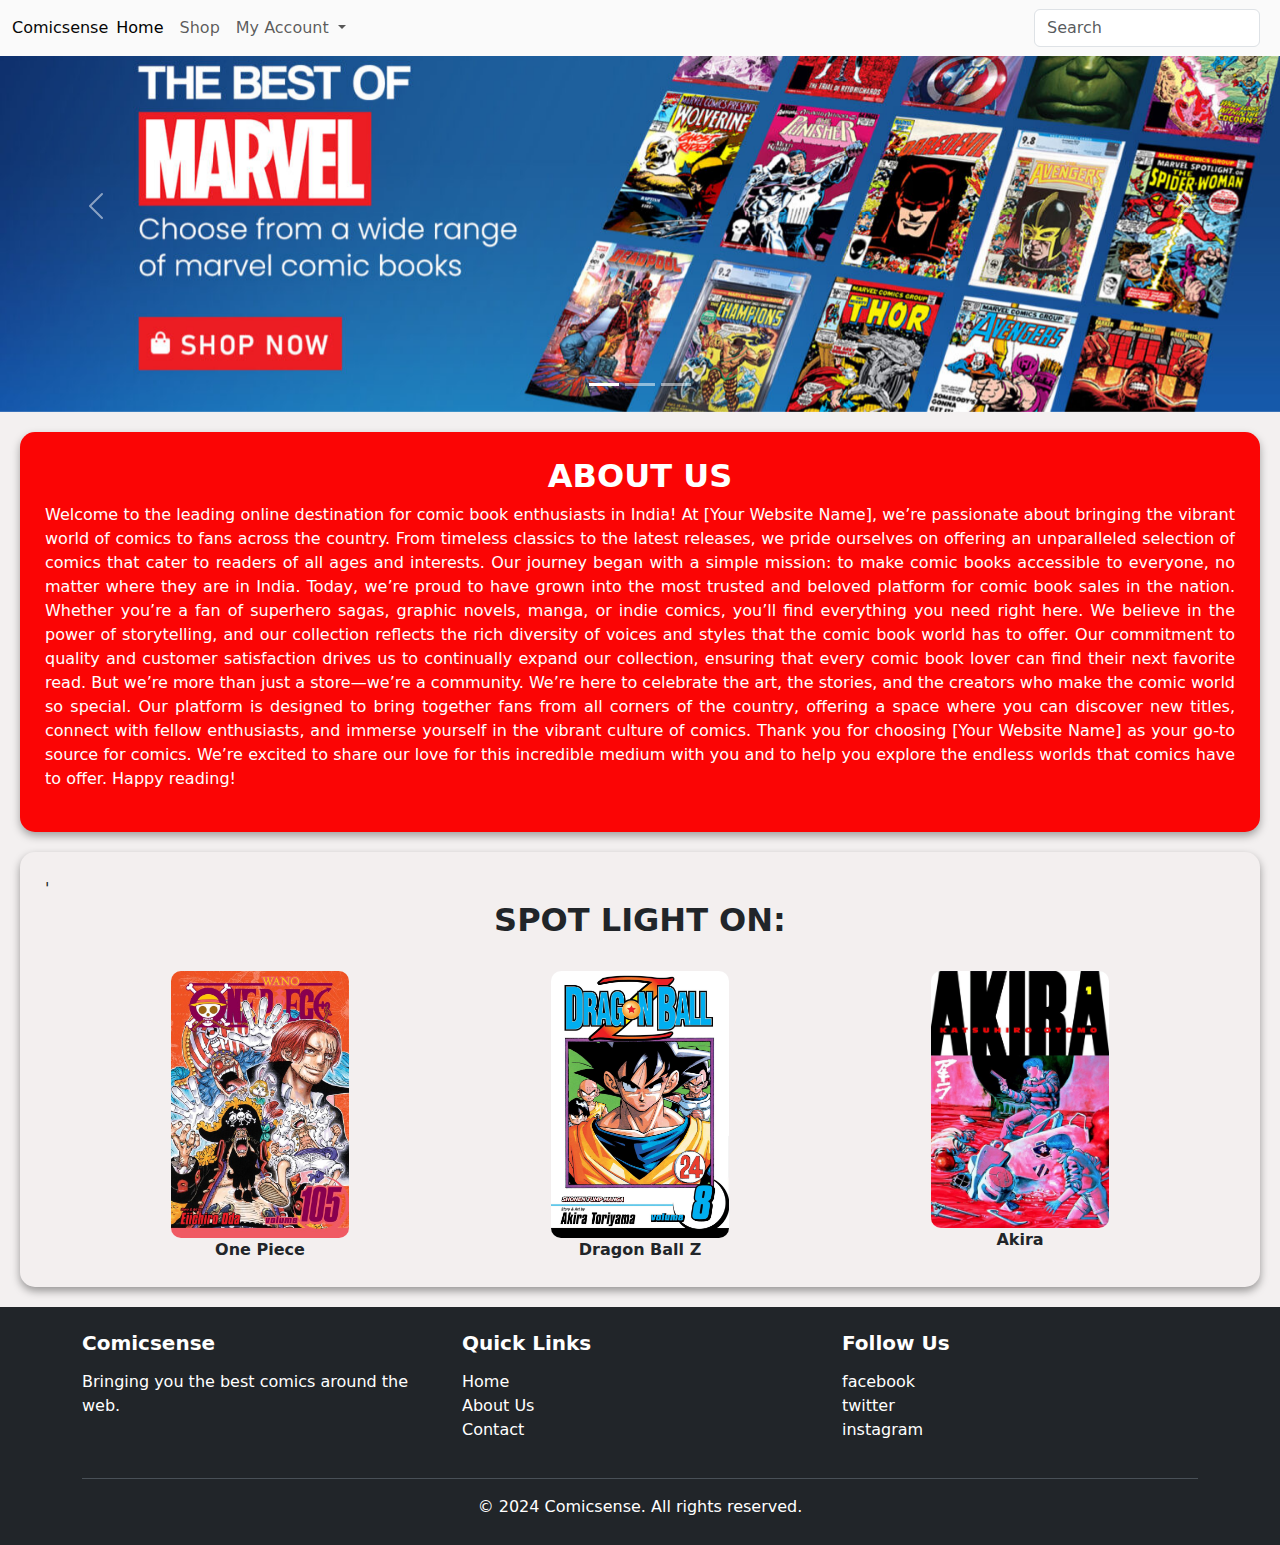
==== index.html @ 1037cb37 "second commit" ====
<!DOCTYPE html>
<html lang="en">
<head>
    <meta charset="UTF-8">
    <meta name="viewport" content="width=device-width, initial-scale=1.0">
    <title>Comicsense</title>
    <link href="https://cdn.jsdelivr.net/npm/bootstrap@5.3.3/dist/css/bootstrap.min.css" rel="stylesheet" integrity="sha384-QWTKZyjpPEjISv5WaRU9OFeRpok6YctnYmDr5pNlyT2bRjXh0JMhjY6hW+ALEwIH" crossorigin="anonymous">
    <script src="https://cdn.jsdelivr.net/npm/bootstrap@5.3.3/dist/js/bootstrap.bundle.min.js" integrity="sha384-YvpcrYf0tY3lHB60NNkmXc5s9fDVZLESaAA55NDzOxhy9GkcIdslK1eN7N6jIeHz" crossorigin="anonymous"></script>
    <link rel="stylesheet" href="css/home.css">
</head>
<body >
    <div>
      <header>
        <nav class="navbar navbar-expand-lg fixed-top custom-navbar">
            <div class="container-fluid">
              Comicsense
              <button class="navbar-toggler" type="button" data-bs-toggle="collapse" data-bs-target="#navbarSupportedContent" aria-controls="navbarSupportedContent" aria-expanded="false" aria-label="Toggle navigation">
                <span class="navbar-toggler-icon"></span>
              </button>
              <div class="collapse navbar-collapse" id="navbarSupportedContent">
                <ul class="navbar-nav me-auto mb-2 mb-lg-0">
                  <li class="nav-item">
                    <a class="nav-link active" aria-current="page" href="home.html">Home</a>
                  </li>
                  <li class="nav-item">
                    <a class="nav-link" href="shop.html">Shop</a>
                  </li>
                  <li class="nav-item dropdown">
                    <a class="nav-link dropdown-toggle" href="#" role="button" data-bs-toggle="dropdown" aria-expanded="false">
                      My Account
                    </a>
                    <ul class="dropdown-menu">
                      <li><a class="dropdown-item" href="login.html">LogIn</a></li>
                      <li><a class="dropdown-item" href="SignUp.html">SignUp</a></li>
      
                    </ul>
    
                </ul>
                <form class="d-flex" role="search">
                  <input class="form-control me-2" type="search" placeholder="Search" aria-label="Search">
                </form>
              </div>
            </div>
          </nav>
    </header>
  </div>



  
  <!-- carousel -->
  <div id="carouselExampleIndicators" class="carousel slide">
    <div class="carousel-indicators">
      <button type="button" data-bs-target="#carouselExampleIndicators" data-bs-slide-to="0" class="active" aria-current="true" aria-label="Slide 1"></button>
      <button type="button" data-bs-target="#carouselExampleIndicators" data-bs-slide-to="1" aria-label="Slide 2"></button>
      <button type="button" data-bs-target="#carouselExampleIndicators" data-bs-slide-to="2" aria-label="Slide 3"></button>
    </div>
    <div class="carousel-inner">
      <div class="carousel-item active">
        <img src="img/car1.jpg" class="d-block w-100" alt="...">
      </div>
      <div class="carousel-item">
        <img src="img/car2.jpg" class="d-block w-100" alt="...">
      </div>
      <div class="carousel-item">
        <img src="img/car3.jpg" class="d-block w-100" alt="...">
      </div>
    </div>
    <button class="carousel-control-prev" type="button" data-bs-target="#carouselExampleIndicators" data-bs-slide="prev">
      <span class="carousel-control-prev-icon" aria-hidden="true"></span>
      <span class="visually-hidden">Previous</span>
    </button>
    <button class="carousel-control-next" type="button" data-bs-target="#carouselExampleIndicators" data-bs-slide="next">
      <span class="carousel-control-next-icon" aria-hidden="true"></span>
      <span class="visually-hidden">Next</span>
    </button>
  </div>

  <div class="aboutus">
  <h2><b>ABOUT US </b></h2>
  <p>Welcome to the leading online destination for comic book enthusiasts in India! At [Your Website Name], we’re passionate about bringing the vibrant world of comics to fans across the country. From timeless classics to the latest releases, we pride ourselves on offering an unparalleled selection of comics that cater to readers of all ages and interests.

  Our journey began with a simple mission: to make comic books accessible to everyone, no matter where they are in India. Today, we’re proud to have grown into the most trusted and beloved platform for comic book sales in the nation. Whether you’re a fan of superhero sagas, graphic novels, manga, or indie comics, you’ll find everything you need right here.
  
  We believe in the power of storytelling, and our collection reflects the rich diversity of voices and styles that the comic book world has to offer. Our commitment to quality and customer satisfaction drives us to continually expand our collection, ensuring that every comic book lover can find their next favorite read.
  
  But we’re more than just a store—we’re a community. We’re here to celebrate the art, the stories, and the creators who make the comic world so special. Our platform is designed to bring together fans from all corners of the country, offering a space where you can discover new titles, connect with fellow enthusiasts, and immerse yourself in the vibrant culture of comics.
  
  Thank you for choosing [Your Website Name] as your go-to source for comics. We’re excited to share our love for this incredible medium with you and to help you explore the endless worlds that comics have to offer.
  
  Happy reading!</p>
  </div>

  <div class="spotlight">'
    <h2><b>SPOT LIGHT ON:</b></h2><br>
    <div class="container text-center" >
      <div class="row justify-content-md-center">
        <div class="col col-lg-4 col-sd-4 colu">
          <img src="img/sp1.jpg" alt="" style="width: 50%;"><br><b>One Piece</b>
        </div>
        <div class="col col-lg-4 col-sd-4 colu">
          <img src="img/sp2.jpg" alt="" style="width: 50%;"><br><b>Dragon Ball Z</b>
        </div>
        <div class="col col-lg-4 col-sd-4 colu">
          <img src="img/sp4.jpg" alt="" style="width: 50%;"><br><b>Akira</b>
        </div>
      </div>
    </div>
  </div>

  <footer class="bg-dark text-white pt-4">
    <div class="container">
      <div class="row">
        <div class="col-md-4">
          <h5>Comicsense</h5>
          <p>Bringing you the best comics around the web.</p>
        </div>
        <div class="col-md-4">
          <h5>Quick Links</h5>
          <ul class="list-unstyled">
            <li><a href="home.html" class="text-white">Home</a></li>
            <li><a href="#" class="text-white">About Us</a></li>
            <li><a href="#" class="text-white">Contact</a></li>
          </ul>
        </div>
        <div class="col-md-4">
          <h5>Follow Us</h5>
          <a href="#" class="text-white me-3"><i class="bi bi-facebook"></i>facebook</a><br>
          <a href="#" class="text-white me-3"><i class="bi bi-twitter"></i>twitter</a> <br>
          <a href="#" class="text-white"><i class="bi bi-instagram"></i>instagram</a>
        </div>
      </div>
      <div class="text-center py-3">
        &copy; 2024 Comicsense. All rights reserved.
      </div>
    </div>
  </footer>

</body>
</html>
---- css/home.css ----
html{
    scroll-behavior: smooth;
}
body{
    background-color: rgb(243, 240, 240);
}
.halfheight{
    height: 70vh;
    object-fit:fill;
}
.custom-navbar {
    background-color: #fafafa;
    color: rgb(7, 7, 7);
}
.aboutus{
    background-color: rgb(251, 5, 5);
    margin: 20px;
    padding: 25px;
    box-shadow: 0 4px 8px rgba(0, 0, 0, 0.337);
    border-radius: 15px;
}
.aboutus h2{
    color: white;
    text-align: center;
}
.aboutus p{
    text-align: justify;
    color: white;

}
.spotlight{
    background-color: rgb(243, 239, 239);
    margin: 20px;
    padding: 25px;
    box-shadow: 0 4px 8px rgba(0, 0, 0, 0.38);
    border-radius: 15px;
}
.spotlight h2{
    text-align: center;
}
.colu img{
    border-radius: 10px;
}
footer {
    background-color: #343a40; /* Bootstrap dark background */
    color: #fff;
    padding-top: 20px;
    padding-bottom: 10px;
    
    
}

footer h5 {
    font-weight: bold;
    margin-bottom: 15px;
}

footer a {
    text-decoration: none;
    color: inherit;
}

footer a:hover {
    text-decoration: underline;
}

footer .text-center {
    border-top: 1px solid #495057;
    padding-top: 15px;
    margin-top: 20px;
}
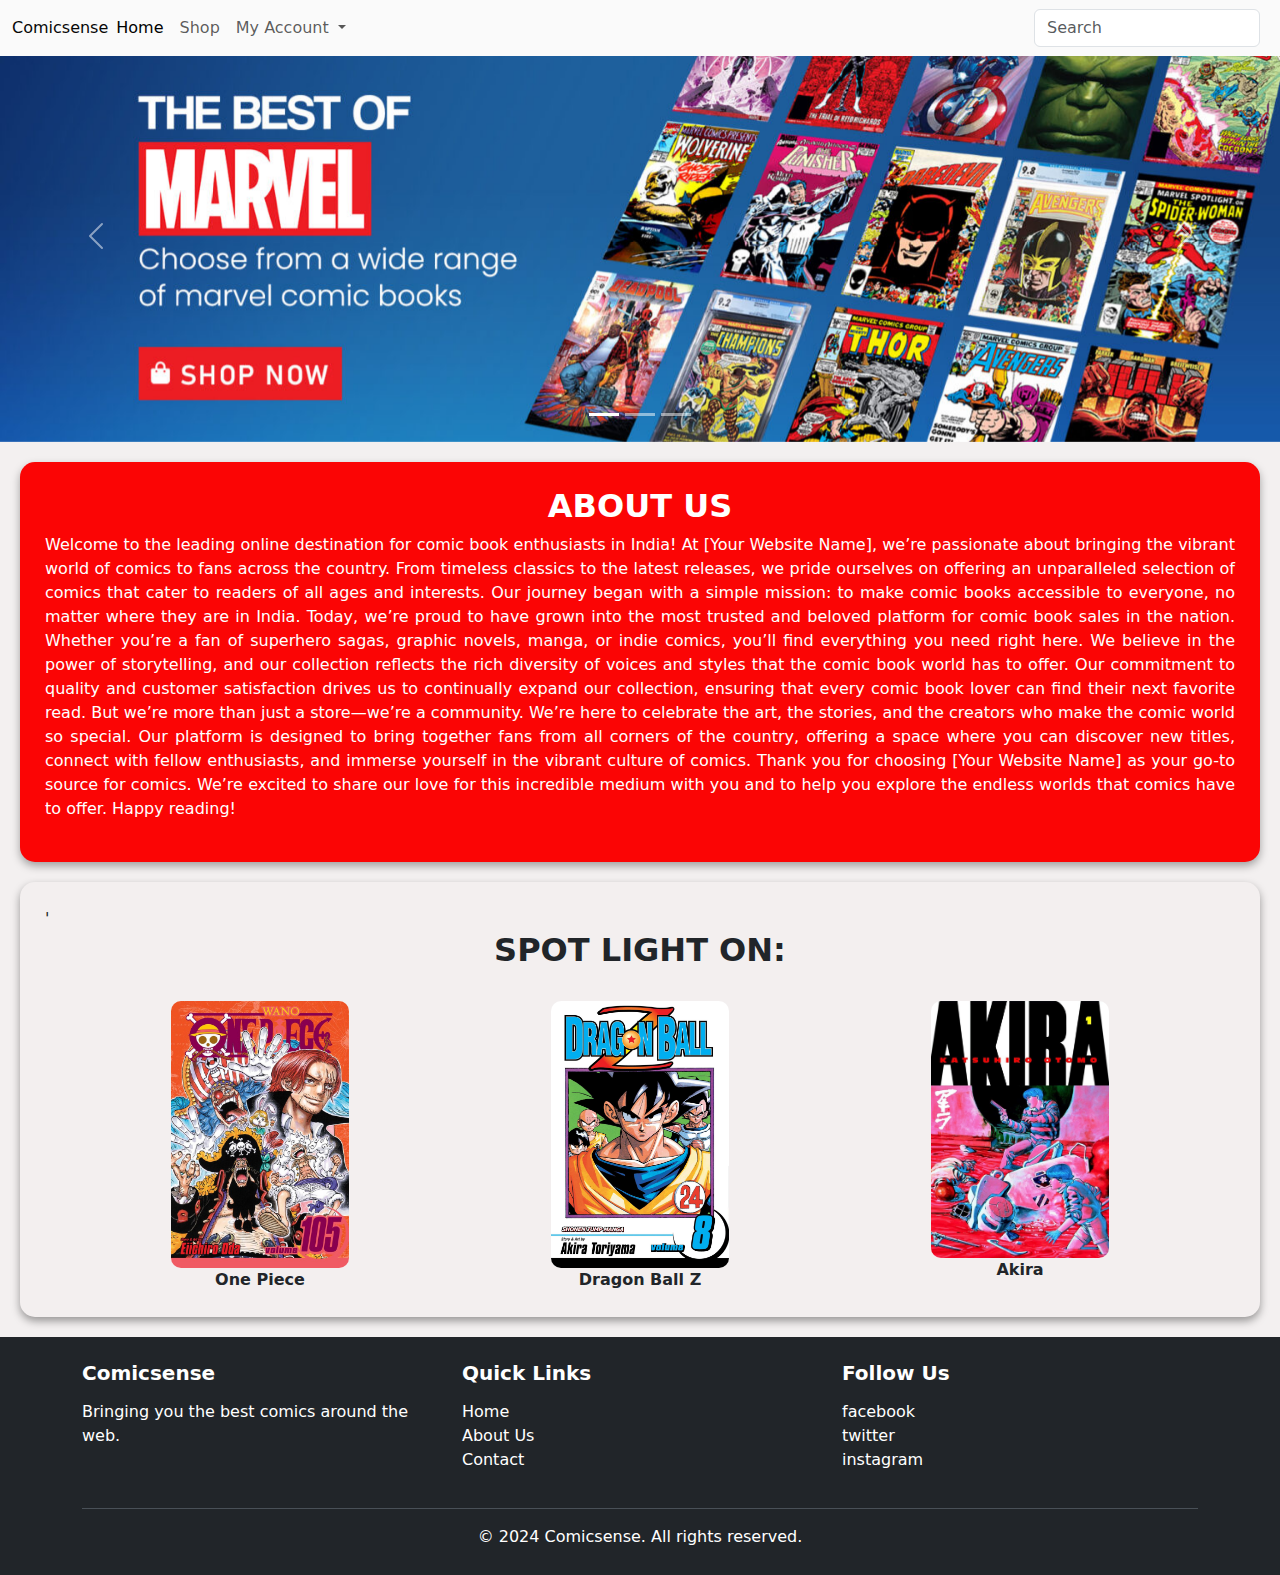
==== commit 201a7197: "fouth" ====
--- a/index.html
+++ b/index.html
@@ -49,7 +49,7 @@
 
   
   <!-- carousel -->
-  <div id="carouselExampleIndicators" class="carousel slide">
+  <div id="carouselExampleIndicators" class="carousel slide cus">
     <div class="carousel-indicators">
       <button type="button" data-bs-target="#carouselExampleIndicators" data-bs-slide-to="0" class="active" aria-current="true" aria-label="Slide 1"></button>
       <button type="button" data-bs-target="#carouselExampleIndicators" data-bs-slide-to="1" aria-label="Slide 2"></button>
--- a/css/home.css
+++ b/css/home.css
@@ -68,4 +68,7 @@
     border-top: 1px solid #495057;
     padding-top: 15px;
     margin-top: 20px;
+}
+.cus{
+    margin-top: 30px;
 }